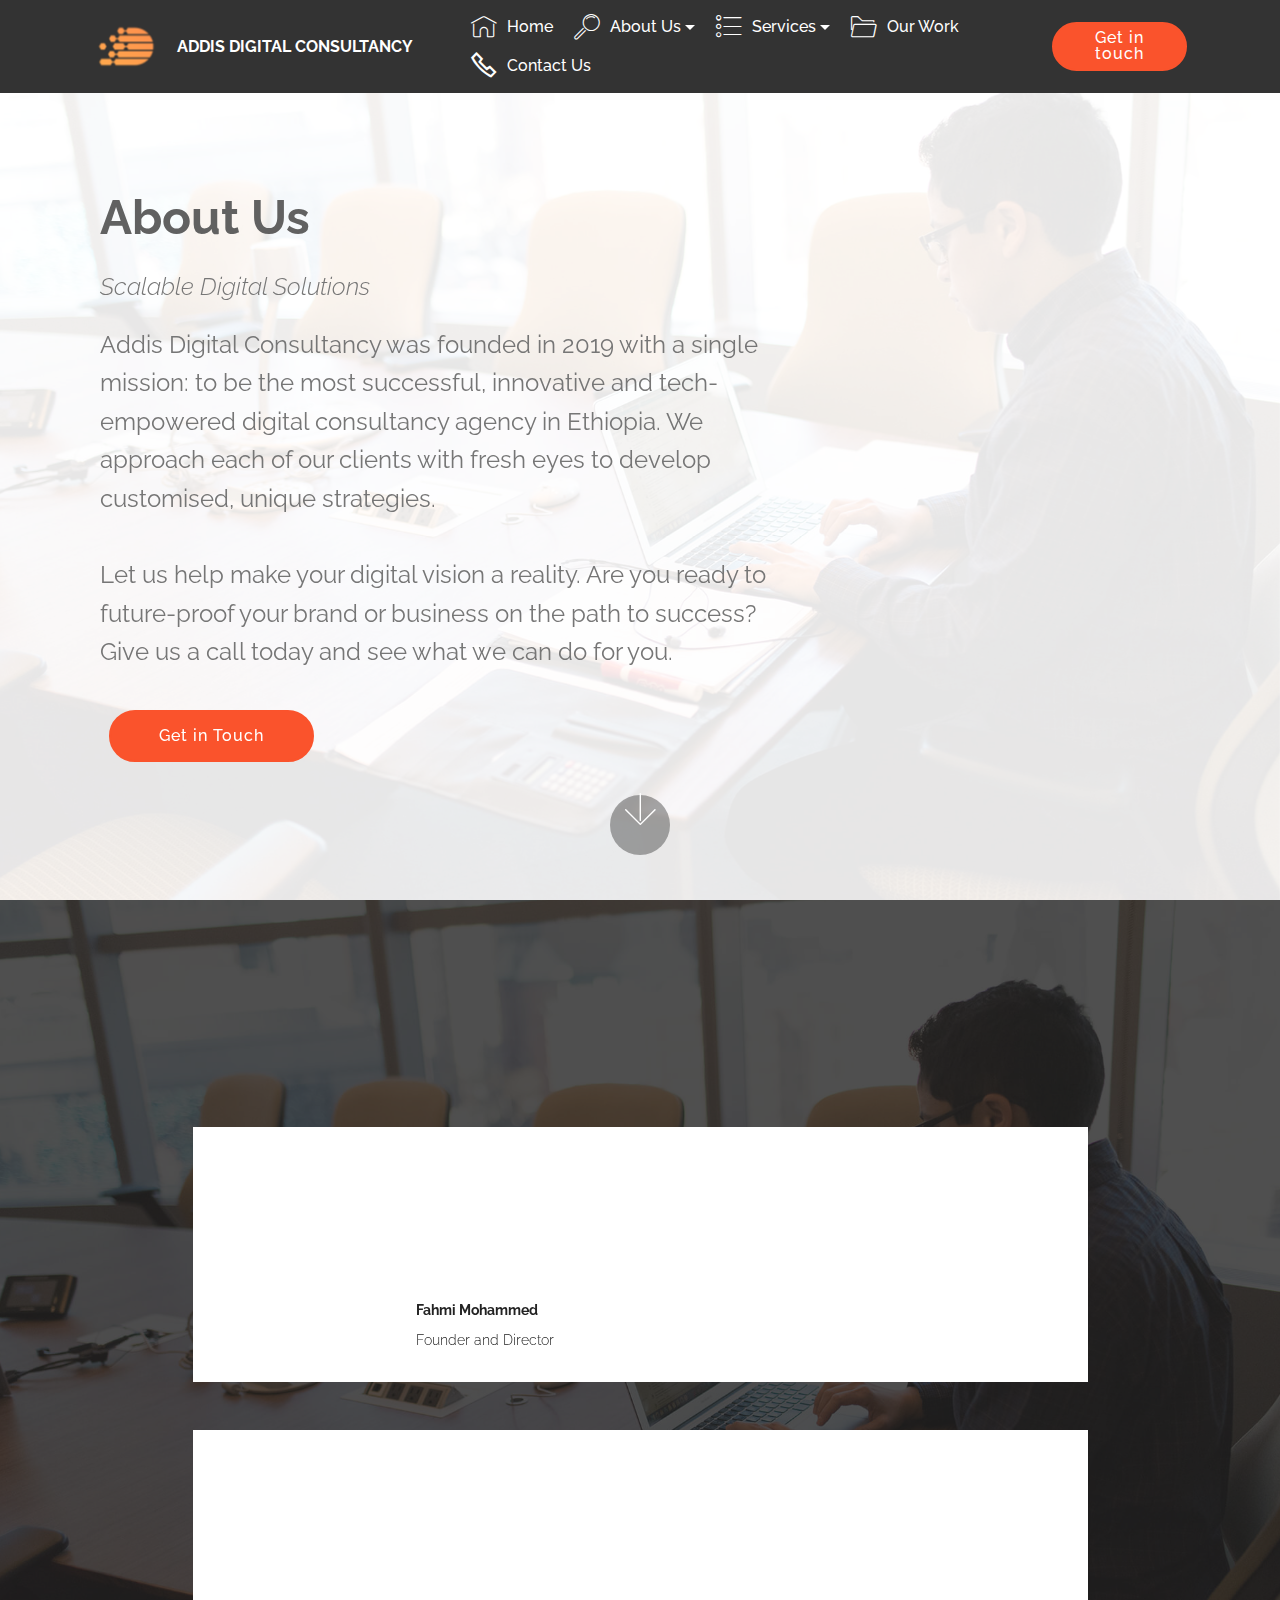
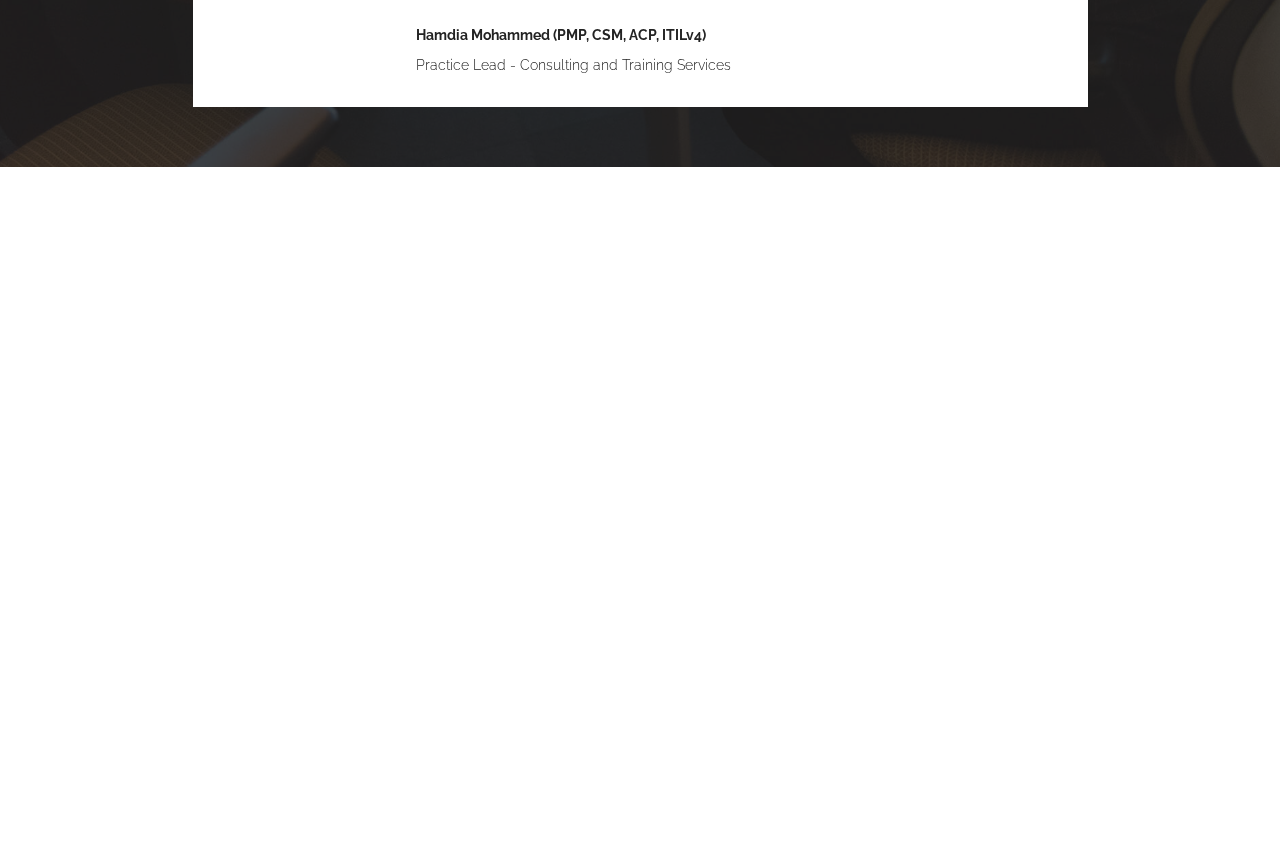
==== about-us.html @ 69ba5363 "create github pages" ====
<!DOCTYPE html>
<html  >
<head>
  
  <meta charset="UTF-8">
  <meta http-equiv="X-UA-Compatible" content="IE=edge">
  
  <meta name="viewport" content="width=device-width, initial-scale=1, minimum-scale=1">
  <link rel="shortcut icon" href="assets/images/addis-digital-consultancy-sample-2-6-195x195.png" type="image/x-icon">
  <meta name="description" content="About Us | Addis Digital Consultancy | Digital Agency in Ethiopia">
  
  
  <title>About Us | Addis Digital Consultancy | Digital Agency in Ethiopia</title>
  <link rel="stylesheet" href="assets/web/assets/mobirise-icons2/mobirise2.css">
  <link rel="stylesheet" href="assets/web/assets/mobirise-icons/mobirise-icons.css">
  <link rel="stylesheet" href="assets/bootstrap/css/bootstrap.min.css">
  <link rel="stylesheet" href="assets/bootstrap/css/bootstrap-grid.min.css">
  <link rel="stylesheet" href="assets/bootstrap/css/bootstrap-reboot.min.css">
  <link rel="stylesheet" href="assets/tether/tether.min.css">
  <link rel="stylesheet" href="assets/animatecss/animate.min.css">
  <link rel="stylesheet" href="assets/dropdown/css/style.css">
  <link rel="stylesheet" href="assets/theme/css/style.css">
  <link rel="stylesheet" href="assets/recaptcha.css">
  <link rel="preload" href="https://fonts.googleapis.com/css?family=Raleway:100,200,300,400,500,600,700,800,900,100i,200i,300i,400i,500i,600i,700i,800i,900i&display=swap" as="style" onload="this.onload=null;this.rel='stylesheet'">
  <noscript><link rel="stylesheet" href="https://fonts.googleapis.com/css?family=Raleway:100,200,300,400,500,600,700,800,900,100i,200i,300i,400i,500i,600i,700i,800i,900i&display=swap"></noscript>
  <link rel="preload" as="style" href="assets/mobirise/css/mbr-additional.css"><link rel="stylesheet" href="assets/mobirise/css/mbr-additional.css" type="text/css">
  
  
  
  
</head>
<body>

<!-- Analytics -->
<script async src="https://www.googletagmanager.com/gtag/js?id=G-35FD0FZWVR"></script>
<script>
  window.dataLayer = window.dataLayer || [];
  function gtag(){dataLayer.push(arguments);}
  gtag('js', new Date());

  gtag('config', 'G-35FD0FZWVR');
</script>
<!-- /Analytics -->


  
  <section class="menu cid-qTkzRZLJNu" once="menu" id="menu1-a">

    

    <nav class="navbar navbar-expand beta-menu navbar-dropdown align-items-center navbar-fixed-top navbar-toggleable-sm">
        <button class="navbar-toggler navbar-toggler-right" type="button" data-toggle="collapse" data-target="#navbarSupportedContent" aria-controls="navbarSupportedContent" aria-expanded="false" aria-label="Toggle navigation">
            <div class="hamburger">
                <span></span>
                <span></span>
                <span></span>
                <span></span>
            </div>
        </button>
        <div class="menu-logo">
            <div class="navbar-brand">
                <span class="navbar-logo">
                    <a href="index.html#top">
                         <img src="assets/images/addis-digital-consultancy-sample-2-6-195x195.png" alt="" title="" style="height: 3.8rem;">
                    </a>
                </span>
                <span class="navbar-caption-wrap"><a class="navbar-caption text-white display-4" href="index.html#top">
                        ADDIS DIGITAL CONSULTANCY</a></span>
            </div>
        </div>
        <div class="collapse navbar-collapse" id="navbarSupportedContent">
            <ul class="navbar-nav nav-dropdown" data-app-modern-menu="true"><li class="nav-item">
                    <a class="nav-link link text-white display-4" href="index.html#top"><span class="mbri-home mbr-iconfont mbr-iconfont-btn"></span>
                        
                        Home</a>
                </li><li class="nav-item dropdown">
                    <a class="nav-link link dropdown-toggle text-white display-4" href="about-us.html#top" data-toggle="dropdown-submenu" aria-expanded="false">
                        <span class="mbri-search mbr-iconfont mbr-iconfont-btn"></span>
                        About Us
                    </a><div class="dropdown-menu"><a class="dropdown-item text-white display-4" href="about-us.html#header9-c">About Us</a><a class="dropdown-item text-white display-4" href="about-us.html#testimonials4-f" aria-expanded="false">The Team</a></div>
                </li><li class="nav-item dropdown"><a class="nav-link link dropdown-toggle text-white display-4" href="What-We-Do.html#top" data-toggle="dropdown-submenu" aria-expanded="false"><span class="mbri-bulleted-list mbr-iconfont mbr-iconfont-btn"></span>
                        
                        Services
                    </a><div class="dropdown-menu"><a class="dropdown-item text-white display-4" href="What-We-Do.html#top" aria-expanded="false"><strong>WHAT WE DO</strong></a><a class="dropdown-item text-white display-4" href="Digital-Strategy-Advisory.html">Digital and Data Strategy Advisory</a><a class="dropdown-item text-white text-primary display-4" href="Media-Planning-Advisory.html" aria-expanded="false">Media Planning Advisory</a><a class="dropdown-item text-white display-4" href="Adtech-Integration-Service.html" aria-expanded="false">AdTech Integration Service</a><a class="dropdown-item text-white display-4" href="project-management-consulting.html" aria-expanded="false">Project Management Consulting</a><a class="dropdown-item text-white display-4" href="Professional-training-support-services.html" aria-expanded="false">Professional Training and Support Services</a></div></li><li class="nav-item"><a class="nav-link link text-white display-4" href="index.html#clients-8"><span class="mbri-opened-folder mbr-iconfont mbr-iconfont-btn"></span>
                        
                        Our Work</a></li><li class="nav-item"><a class="nav-link link text-white display-4" href="contact-us.html#form1-1d"><span class="mobi-mbri mobi-mbri-phone mbr-iconfont mbr-iconfont-btn"></span>Contact Us</a></li></ul>
            <div class="navbar-buttons mbr-section-btn"><a class="btn btn-sm btn-secondary display-4" href="mailto:hello@addisdigitalconsultancy.com">
                    Get in touch</a></div>
        </div>
    </nav>
</section>

<section class="header9 cid-s2rvsVgXbO mbr-fullscreen mbr-parallax-background" id="header9-c">

    

    <div class="mbr-overlay" style="opacity: 0.9; background-color: rgb(255, 255, 255);">
    </div>

    <div class="container">
        <div class="media-container-column mbr-white col-lg-8 col-md-10">
            <h1 class="mbr-section-title align-left mbr-bold pb-3 mbr-fonts-style display-2">
                <br>About Us</h1>
            <h3 class="mbr-section-subtitle align-left mbr-light pb-3 mbr-fonts-style display-5">
                Scalable Digital Solutions</h3>
            <p class="mbr-text align-left pb-3 mbr-fonts-style display-5">Addis Digital Consultancy was founded in 2019 with a single mission: to be the most successful, innovative and tech-empowered digital consultancy agency in Ethiopia. We approach each of our clients with fresh eyes to develop customised, unique strategies.
<br>
<br>Let us help make your digital vision a reality. Are you ready to future-proof your brand or business on the path to success? Give us a call today and see what we can do for you.</p>
            <div class="mbr-section-btn align-left"><a class="btn btn-md btn-secondary display-4" href="mailto:hello@addisdigitalconsultancy.com">Get in Touch</a></div>
        </div>
    </div>

    <div class="mbr-arrow hidden-sm-down" aria-hidden="true">
        <a href="#next">
            <i class="mbri-down mbr-iconfont"></i>
        </a>
    </div>
</section>

<section class="testimonials4 cid-s2rw23NRbc" id="testimonials4-f">

  

  <div class="mbr-overlay" style="opacity: 0.8; background-color: rgb(35, 35, 35);">
  </div>
  <div class="container">
    <h2 class="pb-3 mbr-fonts-style mbr-white align-center display-2">
        The Team</h2>
    <h3 class="mbr-section-subtitle mbr-light pb-3 mbr-fonts-style mbr-white align-center display-5">
        Behind the Scenes</h3>
    <div class="col-md-10 testimonials-container"> 
      

      
    <div class="testimonials-item">
        <div class="user row">
          <div class="col-lg-3 col-md-4">
            <div class="user_image">
              <img src="assets/images/fahmiheadshot-300x300.png" alt="">
            </div>
          </div>
          <div class="testimonials-caption col-lg-9 col-md-8">
            <div class="user_text ">
              <p class="mbr-fonts-style display-7">After a thriving career in digital media in London - UK across several award winning digital agencies, Fahmi decided to impart his vast knowledge and expertise back to what he calls Home 1.0 aka Ethiopia and founded Addis Digital Consultancy. With more than a decade experience in the digital space, Fahmi has worked with several Fortune 500 companies on delivering global digital strategies. He is result-oriented, methodical with serious love for Coffee.</p>
            </div>
            <div class="user_name mbr-bold mbr-fonts-style align-left pt-3 display-7">
                 Fahmi Mohammed</div>
            <div class="user_desk mbr-light mbr-fonts-style align-left pt-2 display-7">
                 Founder and Director</div>
          </div>
        </div>
      </div><div class="testimonials-item">
        <div class="user row">
          <div class="col-lg-3 col-md-4">
            <div class="user_image">
              <img src="assets/images/face1.jpg">
            </div>
          </div>
          <div class="testimonials-caption col-lg-9 col-md-8">
            <div class="user_text">
              <p class="mbr-fonts-style display-7">After living close to a decade in the US where she worked on large US Government Projects as an IT Project Manager, Hamdia joined Addis Digital Consultancy as a Practice Lead to oversee the professional consulting and training services. Being an analytical leader adept at coordinating cross-functional teams through each phase of a project life cycle, along with her exceptional attention-to-detail, calm and level-headed attitude makes her a valuable member of our consultancy.</p>
            </div>
            <div class="user_name mbr-bold mbr-fonts-style align-left pt-3 display-7">
                 Hamdia Mohammed (PMP, CSM, ACP, ITILv4)</div>
            <div class="user_desk mbr-light mbr-fonts-style align-left pt-2 display-7">
                 Practice Lead - Consulting and Training Services</div>
          </div>
        </div>
      </div></div>
  </div>
</section>

<section class="mbr-section form1 cid-s2rvzBPsAl" id="form1-e">

    

    
    <div class="container">
        <div class="row justify-content-center">
            <div class="title col-12 col-lg-8">
                <h2 class="mbr-section-title align-center pb-3 mbr-fonts-style display-2">
                    Get in Touch</h2>
                
            </div>
        </div>
    </div>
    <div class="container">
        <div class="row justify-content-center">
            <div class="media-container-column col-lg-8" data-form-type="formoid">
                <!---Formbuilder Form--->
                <form action="https://mobirise.eu/" method="POST" class="mbr-form form-with-styler" data-form-title="Mobirise Form"><input type="hidden" name="email" data-form-email="true" value="FNf6ZiQ2jFHo1DfqJCEcAQURR7zEzT4+0elDSA1GBxKpu95xwk3rNQXRuP87+Y1+1uS3MDtpwlyT9STegp/lOZJR0S0GGCgL0iHtsh/JiivHmiL6jff3OmdJWNG7L8mi.BKzx8U0PXlr++G6ZQOS3GANR664qNldQWxYjz5u8wDYp//NWa/UZM/kSbhLrHv1yBkWZ1Pb8QXytUiMyDHaNTfbRJHq4kfB2h7Frc7pm1OzmOFCyWPwhX8ZRnRNeGQTB">
                    <div class="row">
                        <div hidden="hidden" data-form-alert="" class="alert alert-success col-12">Thanks for filling out the form!</div>
                        <div hidden="hidden" data-form-alert-danger="" class="alert alert-danger col-12">
                        </div>
                    </div>
                    <div class="dragArea row">
                        <div class="col-md-4  form-group" data-for="name">
                            <label for="name-form1-e" class="form-control-label mbr-fonts-style display-7">Name</label>
                            <input type="text" name="name" data-form-field="Name" required="required" class="form-control display-7" id="name-form1-e">
                        </div>
                        <div class="col-md-4  form-group" data-for="email">
                            <label for="email-form1-e" class="form-control-label mbr-fonts-style display-7">Email</label>
                            <input type="email" name="email" data-form-field="Email" required="required" class="form-control display-7" id="email-form1-e">
                        </div>
                        <div data-for="phone" class="col-md-4  form-group">
                            <label for="phone-form1-e" class="form-control-label mbr-fonts-style display-7">Phone</label>
                            <input type="tel" name="phone" data-form-field="Phone" class="form-control display-7" id="phone-form1-e">
                        </div>
                        <div data-for="message" class="col-md-12 form-group">
                            <label for="message-form1-e" class="form-control-label mbr-fonts-style display-7">Message</label>
                            <textarea name="message" data-form-field="Message" class="form-control display-7" id="message-form1-e"></textarea>
                        </div>
                        <div class="col-md-12 input-group-btn align-center"><button type="submit" class="btn btn-form btn-secondary display-4">SUBMIT</button></div>
                    </div>
                </form><!---Formbuilder Form--->
            </div>
        </div>
    </div>
</section>


<script src="assets/web/assets/jquery/jquery.min.js"></script>
  <script src="assets/popper/popper.min.js"></script>
  <script src="assets/bootstrap/js/bootstrap.min.js"></script>
  <script src="assets/tether/tether.min.js"></script>
  <script src="assets/smoothscroll/smooth-scroll.js"></script>
  <script src="assets/viewportchecker/jquery.viewportchecker.js"></script>
  <script src="assets/dropdown/js/nav-dropdown.js"></script>
  <script src="assets/dropdown/js/navbar-dropdown.js"></script>
  <script src="assets/touchswipe/jquery.touch-swipe.min.js"></script>
  <script src="assets/parallax/jarallax.min.js"></script>
  <script src="assets/theme/js/script.js"></script>
  <script src="assets/formoid.min.js"></script>
  
  
  
 <div id="scrollToTop" class="scrollToTop mbr-arrow-up"><a style="text-align: center;"><i class="mbr-arrow-up-icon mbr-arrow-up-icon-cm cm-icon cm-icon-smallarrow-up"></i></a></div>
    <input name="animation" type="hidden">
  </body>
</html>
---- assets/web/assets/mobirise-icons2/mobirise2.css ----
@font-face {
  font-family: 'Moririse2';
  font-display: swap;
  src:  url('mobirise2.eot?f2bix4');
  src:  url('mobirise2.eot?f2bix4#iefix') format('embedded-opentype'),
    url('mobirise2.ttf?f2bix4') format('truetype'),
    url('mobirise2.woff?f2bix4') format('woff'),
    url('mobirise2.svg?f2bix4#mobirise2') format('svg');
  font-weight: normal;
  font-style: normal;
}

[class^="mobi-"], [class*=" mobi-"] {
  /* use !important to prevent issues with browser extensions that change fonts */
  font-family: 'Moririse2' !important;
  speak: none;
  font-style: normal;
  font-weight: normal;
  font-variant: normal;
  text-transform: none;
  line-height: 1;

  /* Better Font Rendering =========== */
  -webkit-font-smoothing: antialiased;
  -moz-osx-font-smoothing: grayscale;
}

.mobi-mbri-add-submenu:before {
  content: "\e900";
}
.mobi-mbri-alert:before {
  content: "\e901";
}
.mobi-mbri-align-center:before {
  content: "\e902";
}
.mobi-mbri-align-justify:before {
  content: "\e903";
}
.mobi-mbri-align-left:before {
  content: "\e904";
}
.mobi-mbri-align-right:before {
  content: "\e905";
}
.mobi-mbri-android:before {
  content: "\e906";
}
.mobi-mbri-apple:before {
  content: "\e907";
}
.mobi-mbri-arrow-down:before {
  content: "\e908";
}
.mobi-mbri-arrow-next:before {
  content: "\e909";
}
.mobi-mbri-arrow-prev:before {
  content: "\e90a";
}
.mobi-mbri-arrow-up:before {
  content: "\e90b";
}
.mobi-mbri-bold:before {
  content: "\e90c";
}
.mobi-mbri-bookmark:before {
  content: "\e90d";
}
.mobi-mbri-bootstrap:before {
  content: "\e90e";
}
.mobi-mbri-briefcase:before {
  content: "\e90f";
}
.mobi-mbri-browse:before {
  content: "\e910";
}
.mobi-mbri-bulleted-list:before {
  content: "\e911";
}
.mobi-mbri-calendar:before {
  content: "\e912";
}
.mobi-mbri-camera:before {
  content: "\e913";
}
.mobi-mbri-cart-add:before {
  content: "\e914";
}
.mobi-mbri-cart-full:before {
  content: "\e915";
}
.mobi-mbri-cash:before {
  content: "\e916";
}
.mobi-mbri-change-style:before {
  content: "\e917";
}
.mobi-mbri-chat:before {
  content: "\e918";
}
.mobi-mbri-clock:before {
  content: "\e919";
}
.mobi-mbri-close:before {
  content: "\e91a";
}
.mobi-mbri-cloud:before {
  content: "\e91b";
}
.mobi-mbri-code:before {
  content: "\e91c";
}
.mobi-mbri-contact-form:before {
  content: "\e91d";
}
.mobi-mbri-credit-card:before {
  content: "\e91e";
}
.mobi-mbri-cursor-click:before {
  content: "\e91f";
}
.mobi-mbri-cust-feedback:before {
  content: "\e920";
}
.mobi-mbri-database:before {
  content: "\e921";
}
.mobi-mbri-delivery:before {
  content: "\e922";
}
.mobi-mbri-desktop:before {
  content: "\e923";
}
.mobi-mbri-devices:before {
  content: "\e924";
}
.mobi-mbri-down:before {
  content: "\e925";
}
.mobi-mbri-download-2:before {
  content: "\e926";
}
.mobi-mbri-download:before {
  content: "\e927";
}
.mobi-mbri-drag-n-drop-2:before {
  content: "\e928";
}
.mobi-mbri-drag-n-drop:before {
  content: "\e929";
}
.mobi-mbri-edit-2:before {
  content: "\e92a";
}
.mobi-mbri-edit:before {
  content: "\e92b";
}
.mobi-mbri-error:before {
  content: "\e92c";
}
.mobi-mbri-extension:before {
  content: "\e92d";
}
.mobi-mbri-features:before {
  content: "\e92e";
}
.mobi-mbri-file:before {
  content: "\e92f";
}
.mobi-mbri-flag:before {
  content: "\e930";
}
.mobi-mbri-folder:before {
  content: "\e931";
}
.mobi-mbri-gift:before {
  content: "\e932";
}
.mobi-mbri-github:before {
  content: "\e933";
}
.mobi-mbri-globe-2:before {
  content: "\e934";
}
.mobi-mbri-globe:before {
  content: "\e935";
}
.mobi-mbri-growing-chart:before {
  content: "\e936";
}
.mobi-mbri-hearth:before {
  content: "\e937";
}
.mobi-mbri-help:before {
  content: "\e938";
}
.mobi-mbri-home:before {
  content: "\e939";
}
.mobi-mbri-hot-cup:before {
  content: "\e93a";
}
.mobi-mbri-idea:before {
  content: "\e93b";
}
.mobi-mbri-image-gallery:before {
  content: "\e93c";
}
.mobi-mbri-image-slider:before {
  content: "\e93d";
}
.mobi-mbri-info:before {
  content: "\e93e";
}
.mobi-mbri-italic:before {
  content: "\e93f";
}
.mobi-mbri-key:before {
  content: "\e940";
}
.mobi-mbri-laptop:before {
  content: "\e941";
}
.mobi-mbri-layers:before {
  content: "\e942";
}
.mobi-mbri-left-right:before {
  content: "\e943";
}
.mobi-mbri-left:before {
  content: "\e944";
}
.mobi-mbri-letter:before {
  content: "\e945";
}
.mobi-mbri-like:before {
  content: "\e946";
}
.mobi-mbri-link:before {
  content: "\e947";
}
.mobi-mbri-lock:before {
  content: "\e948";
}
.mobi-mbri-login:before {
  content: "\e949";
}
.mobi-mbri-logout:before {
  content: "\e94a";
}
.mobi-mbri-magic-stick:before {
  content: "\e94b";
}
.mobi-mbri-map-pin:before {
  content: "\e94c";
}
.mobi-mbri-menu:before {
  content: "\e94d";
}
.mobi-mbri-mobile-2:before {
  content: "\e94e";
}
.mobi-mbri-mobile-horizontal:before {
  content: "\e94f";
}
.mobi-mbri-mobile:before {
  content: "\e950";
}
.mobi-mbri-mobirise:before {
  content: "\e951";
}
.mobi-mbri-more-horizontal:before {
  content: "\e952";
}
.mobi-mbri-more-vertical:before {
  content: "\e953";
}
.mobi-mbri-music:before {
  content: "\e954";
}
.mobi-mbri-new-file:before {
  content: "\e955";
}
.mobi-mbri-numbered-list:before {
  content: "\e956";
}
.mobi-mbri-opened-folder:before {
  content: "\e957";
}
.mobi-mbri-pages:before {
  content: "\e958";
}
.mobi-mbri-paper-plane:before {
  content: "\e959";
}
.mobi-mbri-paperclip:before {
  content: "\e95a";
}
.mobi-mbri-phone:before {
  content: "\e95b";
}
.mobi-mbri-photo:before {
  content: "\e95c";
}
.mobi-mbri-photos:before {
  content: "\e95d";
}
.mobi-mbri-pin:before {
  content: "\e95e";
}
.mobi-mbri-play:before {
  content: "\e95f";
}
.mobi-mbri-plus:before {
  content: "\e960";
}
.mobi-mbri-preview:before {
  content: "\e961";
}
.mobi-mbri-print:before {
  content: "\e962";
}
.mobi-mbri-protect:before {
  content: "\e963";
}
.mobi-mbri-question:before {
  content: "\e964";
}
.mobi-mbri-quote-left:before {
  content: "\e965";
}
.mobi-mbri-quote-right:before {
  content: "\e966";
}
.mobi-mbri-redo:before {
  content: "\e967";
}
.mobi-mbri-refresh:before {
  content: "\e968";
}
.mobi-mbri-responsive-2:before {
  content: "\e969";
}
.mobi-mbri-responsive:before {
  content: "\e96a";
}
.mobi-mbri-right:before {
  content: "\e96b";
}
.mobi-mbri-rocket:before {
  content: "\e96c";
}
.mobi-mbri-sad-face:before {
  content: "\e96d";
}
.mobi-mbri-sale:before {
  content: "\e96e";
}
.mobi-mbri-save:before {
  content: "\e96f";
}
.mobi-mbri-search:before {
  content: "\e970";
}
.mobi-mbri-setting-2:before {
  content: "\e971";
}
.mobi-mbri-setting-3:before {
  content: "\e972";
}
.mobi-mbri-setting:before {
  content: "\e973";
}
.mobi-mbri-share:before {
  content: "\e974";
}
.mobi-mbri-shopping-bag:before {
  content: "\e975";
}
.mobi-mbri-shopping-basket:before {
  content: "\e976";
}
.mobi-mbri-shopping-cart:before {
  content: "\e977";
}
.mobi-mbri-sites:before {
  content: "\e978";
}
.mobi-mbri-smile-face:before {
  content: "\e979";
}
.mobi-mbri-speed:before {
  content: "\e97a";
}
.mobi-mbri-star:before {
  content: "\e97b";
}
.mobi-mbri-success:before {
  content: "\e97c";
}
.mobi-mbri-sun:before {
  content: "\e97d";
}
.mobi-mbri-sun2:before {
  content: "\e97e";
}
.mobi-mbri-tablet-vertical:before {
  content: "\e97f";
}
.mobi-mbri-tablet:before {
  content: "\e980";
}
.mobi-mbri-target:before {
  content: "\e981";
}
.mobi-mbri-timer:before {
  content: "\e982";
}
.mobi-mbri-to-ftp:before {
  content: "\e983";
}
.mobi-mbri-to-local-drive:before {
  content: "\e984";
}
.mobi-mbri-touch-swipe:before {
  content: "\e985";
}
.mobi-mbri-touch:before {
  content: "\e986";
}
.mobi-mbri-trash:before {
  content: "\e987";
}
.mobi-mbri-underline:before {
  content: "\e988";
}
.mobi-mbri-undo:before {
  content: "\e989";
}
.mobi-mbri-unlink:before {
  content: "\e98a";
}
.mobi-mbri-unlock:before {
  content: "\e98b";
}
.mobi-mbri-up-down:before {
  content: "\e98c";
}
.mobi-mbri-up:before {
  content: "\e98d";
}
.mobi-mbri-update:before {
  content: "\e98e";
}
.mobi-mbri-upload-2:before {
  content: "\e98f";
}
.mobi-mbri-upload:before {
  content: "\e990";
}
.mobi-mbri-user-2:before {
  content: "\e991";
}
.mobi-mbri-user:before {
  content: "\e992";
}
.mobi-mbri-users:before {
  content: "\e993";
}
.mobi-mbri-video-play:before {
  content: "\e994";
}
.mobi-mbri-video:before {
  content: "\e995";
}
.mobi-mbri-watch:before {
  content: "\e996";
}
.mobi-mbri-website-theme-2:before {
  content: "\e997";
}
.mobi-mbri-website-theme:before {
  content: "\e998";
}
.mobi-mbri-wifi:before {
  content: "\e999";
}
.mobi-mbri-windows:before {
  content: "\e99a";
}
.mobi-mbri-zoom-in:before {
  content: "\e99b";
}
.mobi-mbri-zoom-out:before {
  content: "\e99c";
}
---- assets/web/assets/mobirise-icons/mobirise-icons.css ----
@font-face {
  font-family: 'MobiriseIcons';
  src:  url('mobirise-icons.eot?spat4u');
  src:  url('mobirise-icons.eot?spat4u#iefix') format('embedded-opentype'),
    url('mobirise-icons.ttf?spat4u') format('truetype'),
    url('mobirise-icons.woff?spat4u') format('woff'),
    url('mobirise-icons.svg?spat4u#MobiriseIcons') format('svg');
  font-weight: normal;
  font-style: normal;
  font-display: swap;
}

[class^="mbri-"], [class*=" mbri-"] {
  /* use !important to prevent issues with browser extensions that change fonts */
  font-family: MobiriseIcons !important;
  speak: none;
  font-style: normal;
  font-weight: normal;
  font-variant: normal;
  text-transform: none;
  line-height: 1;

  /* Better Font Rendering =========== */
  -webkit-font-smoothing: antialiased;
  -moz-osx-font-smoothing: grayscale;
}

.mbri-add-submenu:before {
  content: "\e900";
}
.mbri-alert:before {
  content: "\e901";
}
.mbri-align-center:before {
  content: "\e902";
}
.mbri-align-justify:before {
  content: "\e903";
}
.mbri-align-left:before {
  content: "\e904";
}
.mbri-align-right:before {
  content: "\e905";
}
.mbri-android:before {
  content: "\e906";
}
.mbri-apple:before {
  content: "\e907";
}
.mbri-arrow-down:before {
  content: "\e908";
}
.mbri-arrow-next:before {
  content: "\e909";
}
.mbri-arrow-prev:before {
  content: "\e90a";
}
.mbri-arrow-up:before {
  content: "\e90b";
}
.mbri-bold:before {
  content: "\e90c";
}
.mbri-bookmark:before {
  content: "\e90d";
}
.mbri-bootstrap:before {
  content: "\e90e";
}
.mbri-briefcase:before {
  content: "\e90f";
}
.mbri-browse:before {
  content: "\e910";
}
.mbri-bulleted-list:before {
  content: "\e911";
}
.mbri-calendar:before {
  content: "\e912";
}
.mbri-camera:before {
  content: "\e913";
}
.mbri-cart-add:before {
  content: "\e914";
}
.mbri-cart-full:before {
  content: "\e915";
}
.mbri-cash:before {
  content: "\e916";
}
.mbri-change-style:before {
  content: "\e917";
}
.mbri-chat:before {
  content: "\e918";
}
.mbri-clock:before {
  content: "\e919";
}
.mbri-close:before {
  content: "\e91a";
}
.mbri-cloud:before {
  content: "\e91b";
}
.mbri-code:before {
  content: "\e91c";
}
.mbri-contact-form:before {
  content: "\e91d";
}
.mbri-credit-card:before {
  content: "\e91e";
}
.mbri-cursor-click:before {
  content: "\e91f";
}
.mbri-cust-feedback:before {
  content: "\e920";
}
.mbri-database:before {
  content: "\e921";
}
.mbri-delivery:before {
  content: "\e922";
}
.mbri-desktop:before {
  content: "\e923";
}
.mbri-devices:before {
  content: "\e924";
}
.mbri-down:before {
  content: "\e925";
}
.mbri-download:before {
  content: "\e989";
}
.mbri-drag-n-drop:before {
  content: "\e927";
}
.mbri-drag-n-drop2:before {
  content: "\e928";
}
.mbri-edit:before {
  content: "\e929";
}
.mbri-edit2:before {
  content: "\e92a";
}
.mbri-error:before {
  content: "\e92b";
}
.mbri-extension:before {
  content: "\e92c";
}
.mbri-features:before {
  content: "\e92d";
}
.mbri-file:before {
  content: "\e92e";
}
.mbri-flag:before {
  content: "\e92f";
}
.mbri-folder:before {
  content: "\e930";
}
.mbri-gift:before {
  content: "\e931";
}
.mbri-github:before {
  content: "\e932";
}
.mbri-globe:before {
  content: "\e933";
}
.mbri-globe-2:before {
  content: "\e934";
}
.mbri-growing-chart:before {
  content: "\e935";
}
.mbri-hearth:before {
  content: "\e936";
}
.mbri-help:before {
  content: "\e937";
}
.mbri-home:before {
  content: "\e938";
}
.mbri-hot-cup:before {
  content: "\e939";
}
.mbri-idea:before {
  content: "\e93a";
}
.mbri-image-gallery:before {
  content: "\e93b";
}
.mbri-image-slider:before {
  content: "\e93c";
}
.mbri-info:before {
  content: "\e93d";
}
.mbri-italic:before {
  content: "\e93e";
}
.mbri-key:before {
  content: "\e93f";
}
.mbri-laptop:before {
  content: "\e940";
}
.mbri-layers:before {
  content: "\e941";
}
.mbri-left-right:before {
  content: "\e942";
}
.mbri-left:before {
  content: "\e943";
}
.mbri-letter:before {
  content: "\e944";
}
.mbri-like:before {
  content: "\e945";
}
.mbri-link:before {
  content: "\e946";
}
.mbri-lock:before {
  content: "\e947";
}
.mbri-login:before {
  content: "\e948";
}
.mbri-logout:before {
  content: "\e949";
}
.mbri-magic-stick:before {
  content: "\e94a";
}
.mbri-map-pin:before {
  content: "\e94b";
}
.mbri-menu:before {
  content: "\e94c";
}
.mbri-mobile:before {
  content: "\e94d";
}
.mbri-mobile2:before {
  content: "\e94e";
}
.mbri-mobirise:before {
  content: "\e94f";
}
.mbri-more-horizontal:before {
  content: "\e950";
}
.mbri-more-vertical:before {
  content: "\e951";
}
.mbri-music:before {
  content: "\e952";
}
.mbri-new-file:before {
  content: "\e953";
}
.mbri-numbered-list:before {
  content: "\e954";
}
.mbri-opened-folder:before {
  content: "\e955";
}
.mbri-pages:before {
  content: "\e956";
}
.mbri-paper-plane:before {
  content: "\e957";
}
.mbri-paperclip:before {
  content: "\e958";
}
.mbri-photo:before {
  content: "\e959";
}
.mbri-photos:before {
  content: "\e95a";
}
.mbri-pin:before {
  content: "\e95b";
}
.mbri-play:before {
  content: "\e95c";
}
.mbri-plus:before {
  content: "\e95d";
}
.mbri-preview:before {
  content: "\e95e";
}
.mbri-print:before {
  content: "\e95f";
}
.mbri-protect:before {
  content: "\e960";
}
.mbri-question:before {
  content: "\e961";
}
.mbri-quote-left:before {
  content: "\e962";
}
.mbri-quote-right:before {
  content: "\e963";
}
.mbri-refresh:before {
  content: "\e964";
}
.mbri-responsive:before {
  content: "\e965";
}
.mbri-right:before {
  content: "\e966";
}
.mbri-rocket:before {
  content: "\e967";
}
.mbri-sad-face:before {
  content: "\e968";
}
.mbri-sale:before {
  content: "\e969";
}
.mbri-save:before {
  content: "\e96a";
}
.mbri-search:before {
  content: "\e96b";
}
.mbri-setting:before {
  content: "\e96c";
}
.mbri-setting2:before {
  content: "\e96d";
}
.mbri-setting3:before {
  content: "\e96e";
}
.mbri-share:before {
  content: "\e96f";
}
.mbri-shopping-bag:before {
  content: "\e970";
}
.mbri-shopping-basket:before {
  content: "\e971";
}
.mbri-shopping-cart:before {
  content: "\e972";
}
.mbri-sites:before {
  content: "\e973";
}
.mbri-smile-face:before {
  content: "\e974";
}
.mbri-speed:before {
  content: "\e975";
}
.mbri-star:before {
  content: "\e976";
}
.mbri-success:before {
  content: "\e977";
}
.mbri-sun:before {
  content: "\e978";
}
.mbri-sun2:before {
  content: "\e979";
}
.mbri-tablet:before {
  content: "\e97a";
}
.mbri-tablet-vertical:before {
  content: "\e97b";
}
.mbri-target:before {
  content: "\e97c";
}
.mbri-timer:before {
  content: "\e97d";
}
.mbri-to-ftp:before {
  content: "\e97e";
}
.mbri-to-local-drive:before {
  content: "\e97f";
}
.mbri-touch-swipe:before {
  content: "\e980";
}
.mbri-touch:before {
  content: "\e981";
}
.mbri-trash:before {
  content: "\e982";
}
.mbri-underline:before {
  content: "\e983";
}
.mbri-unlink:before {
  content: "\e984";
}
.mbri-unlock:before {
  content: "\e985";
}
.mbri-up-down:before {
  content: "\e986";
}
.mbri-up:before {
  content: "\e987";
}
.mbri-update:before {
  content: "\e988";
}
.mbri-upload:before {
 content: "\e926"; 
}
.mbri-user:before {
  content: "\e98a";
}
.mbri-user2:before {
  content: "\e98b";
}
.mbri-users:before {
  content: "\e98c";
}
.mbri-video:before {
  content: "\e98d";
}
.mbri-video-play:before {
  content: "\e98e";
}
.mbri-watch:before {
  content: "\e98f";
}
.mbri-website-theme:before {
  content: "\e990";
}
.mbri-wifi:before {
  content: "\e991";
}
.mbri-windows:before {
  content: "\e992";
}
.mbri-zoom-out:before {
  content: "\e993";
}
.mbri-redo:before {
  content: "\e994";
}
.mbri-undo:before {
  content: "\e995";
}
---- assets/dropdown/css/style.css ----
.navbar-dropdown {
  left: 0;
  padding: 0;
  position: absolute;
  right: 0;
  top: 0;
  transition: all 0.45s ease;
  z-index: 1030;
  background: #282828; }
  .navbar-dropdown .navbar-logo {
    margin-right: 0.8rem;
    transition: margin 0.3s ease-in-out;
    vertical-align: middle; }
    .navbar-dropdown .navbar-logo img {
      height: 3.125rem;
      transition: all 0.3s ease-in-out; }
    .navbar-dropdown .navbar-logo.mbr-iconfont {
      font-size: 3.125rem;
      line-height: 3.125rem; }
  .navbar-dropdown .navbar-caption {
    font-weight: 700;
    white-space: normal;
    vertical-align: -4px;
    line-height: 3.125rem !important; }
    .navbar-dropdown .navbar-caption, .navbar-dropdown .navbar-caption:hover {
      color: inherit;
      text-decoration: none; }
  .navbar-dropdown .mbr-iconfont + .navbar-caption {
    vertical-align: -1px; }
  .navbar-dropdown.navbar-fixed-top {
    position: fixed; }
  .navbar-dropdown .navbar-brand span {
    vertical-align: -4px; }
  .navbar-dropdown.bg-color.transparent {
    background: none; }
  .navbar-dropdown.navbar-short .navbar-brand {
    padding: 0.625rem 0; }
    .navbar-dropdown.navbar-short .navbar-brand span {
      vertical-align: -1px; }
  .navbar-dropdown.navbar-short .navbar-caption {
    line-height: 2.375rem !important;
    vertical-align: -2px; }
  .navbar-dropdown.navbar-short .navbar-logo {
    margin-right: 0.5rem; }
    .navbar-dropdown.navbar-short .navbar-logo img {
      height: 2.375rem; }
    .navbar-dropdown.navbar-short .navbar-logo.mbr-iconfont {
      font-size: 2.375rem;
      line-height: 2.375rem; }
  .navbar-dropdown.navbar-short .mbr-table-cell {
    height: 3.625rem; }
  .navbar-dropdown .navbar-close {
    left: 0.6875rem;
    position: fixed;
    top: 0.75rem;
    z-index: 1000; }
  .navbar-dropdown .hamburger-icon {
    content: "";
    display: inline-block;
    vertical-align: middle;
    width: 16px;
    -webkit-box-shadow: 0 -6px 0 1px #282828,0 0 0 1px #282828,0 6px 0 1px #282828;
    -moz-box-shadow: 0 -6px 0 1px #282828,0 0 0 1px #282828,0 6px 0 1px #282828;
    box-shadow: 0 -6px 0 1px #282828,0 0 0 1px #282828,0 6px 0 1px #282828; }

.dropdown-menu .dropdown-toggle[data-toggle="dropdown-submenu"]::after {
  border-bottom: 0.35em solid transparent;
  border-left: 0.35em solid;
  border-right: 0;
  border-top: 0.35em solid transparent;
  margin-left: 0.3rem; }

.dropdown-menu .dropdown-item:focus {
  outline: 0; }

.nav-dropdown {
  font-size: 0.75rem;
  font-weight: 500;
  height: auto !important; }
  .nav-dropdown .nav-btn {
    padding-left: 1rem; }
  .nav-dropdown .link {
    margin: .667em 1.667em;
    font-weight: 500;
    padding: 0;
    transition: color .2s ease-in-out; }
    .nav-dropdown .link.dropdown-toggle {
      margin-right: 2.583em; }
      .nav-dropdown .link.dropdown-toggle::after {
        margin-left: .25rem;
        border-top: 0.35em solid;
        border-right: 0.35em solid transparent;
        border-left: 0.35em solid transparent;
        border-bottom: 0; }
      .nav-dropdown .link.dropdown-toggle[aria-expanded="true"] {
        margin: 0;
        padding: 0.667em 3.263em  0.667em 1.667em; }
  .nav-dropdown .link::after,
  .nav-dropdown .dropdown-item::after {
    color: inherit; }
  .nav-dropdown .btn {
    font-size: 0.75rem;
    font-weight: 700;
    letter-spacing: 0;
    margin-bottom: 0;
    padding-left: 1.25rem;
    padding-right: 1.25rem; }
  .nav-dropdown .dropdown-menu {
    border-radius: 0;
    border: 0;
    left: 0;
    margin: 0;
    padding-bottom: 1.25rem;
    padding-top: 1.25rem;
    position: relative; }
  .nav-dropdown .dropdown-submenu {
    margin-left: 0.125rem;
    top: 0; }
  .nav-dropdown .dropdown-item {
    font-weight: 500;
    line-height: 2;
    padding: 0.3846em 4.615em 0.3846em 1.5385em;
    position: relative;
    transition: color .2s ease-in-out, background-color .2s ease-in-out; }
    .nav-dropdown .dropdown-item::after {
      margin-top: -0.3077em;
      position: absolute;
      right: 1.1538em;
      top: 50%; }
    .nav-dropdown .dropdown-item:focus, .nav-dropdown .dropdown-item:hover {
      background: none; }

@media (max-width: 767px) {
  .nav-dropdown.navbar-toggleable-sm {
    bottom: 0;
    display: none;
    left: 0;
    overflow-x: hidden;
    position: fixed;
    top: 0;
    transform: translateX(-100%);
    -ms-transform: translateX(-100%);
    -webkit-transform: translateX(-100%);
    width: 18.75rem;
    z-index: 999; } }
.nav-dropdown.navbar-toggleable-xl {
  bottom: 0;
  display: none;
  left: 0;
  overflow-x: hidden;
  position: fixed;
  top: 0;
  transform: translateX(-100%);
  -ms-transform: translateX(-100%);
  -webkit-transform: translateX(-100%);
  width: 18.75rem;
  z-index: 999; }

.nav-dropdown-sm {
  display: block !important;
  overflow-x: hidden;
  overflow: auto;
  padding-top: 3.875rem; }
  .nav-dropdown-sm::after {
    content: "";
    display: block;
    height: 3rem;
    width: 100%; }
  .nav-dropdown-sm.collapse.in ~ .navbar-close {
    display: block !important; }
  .nav-dropdown-sm.collapsing, .nav-dropdown-sm.collapse.in {
    transform: translateX(0);
    -ms-transform: translateX(0);
    -webkit-transform: translateX(0);
    transition: all 0.25s ease-out;
    -webkit-transition: all 0.25s ease-out;
    background: #282828; }
  .nav-dropdown-sm.collapsing[aria-expanded="false"] {
    transform: translateX(-100%);
    -ms-transform: translateX(-100%);
    -webkit-transform: translateX(-100%); }
  .nav-dropdown-sm .nav-item {
    display: block;
    margin-left: 0 !important;
    padding-left: 0; }
  .nav-dropdown-sm .link,
  .nav-dropdown-sm .dropdown-item {
    border-top: 1px dotted rgba(255, 255, 255, 0.1);
    font-size: 0.8125rem;
    line-height: 1.6;
    margin: 0 !important;
    padding: 0.875rem 2.4rem 0.875rem 1.5625rem !important;
    position: relative;
    white-space: normal; }
    .nav-dropdown-sm .link:focus, .nav-dropdown-sm .link:hover,
    .nav-dropdown-sm .dropdown-item:focus,
    .nav-dropdown-sm .dropdown-item:hover {
      background: rgba(0, 0, 0, 0.2) !important;
      color: #c0a375; }
  .nav-dropdown-sm .nav-btn {
    position: relative;
    padding: 1.5625rem 1.5625rem 0 1.5625rem; }
    .nav-dropdown-sm .nav-btn::before {
      border-top: 1px dotted rgba(255, 255, 255, 0.1);
      content: "";
      left: 0;
      position: absolute;
      top: 0;
      width: 100%; }
    .nav-dropdown-sm .nav-btn + .nav-btn {
      padding-top: 0.625rem; }
      .nav-dropdown-sm .nav-btn + .nav-btn::before {
        display: none; }
  .nav-dropdown-sm .btn {
    padding: 0.625rem 0; }
  .nav-dropdown-sm .dropdown-toggle[data-toggle="dropdown-submenu"]::after {
    margin-left: .25rem;
    border-top: 0.35em solid;
    border-right: 0.35em solid transparent;
    border-left: 0.35em solid transparent;
    border-bottom: 0; }
  .nav-dropdown-sm .dropdown-toggle[data-toggle="dropdown-submenu"][aria-expanded="true"]::after {
    border-top: 0;
    border-right: 0.35em solid transparent;
    border-left: 0.35em solid transparent;
    border-bottom: 0.35em solid; }
  .nav-dropdown-sm .dropdown-menu {
    margin: 0;
    padding: 0;
    position: relative;
    top: 0;
    left: 0;
    width: 100%;
    border: 0;
    float: none;
    border-radius: 0;
    background: none; }
  .nav-dropdown-sm .dropdown-submenu {
    left: 100%;
    margin-left: 0.125rem;
    margin-top: -1.25rem;
    top: 0; }

.navbar-toggleable-sm .nav-dropdown .dropdown-menu {
  position: absolute; }

.navbar-toggleable-sm .nav-dropdown .dropdown-submenu {
  left: 100%;
  margin-left: 0.125rem;
  margin-top: -1.25rem;
  top: 0; }

.navbar-toggleable-sm.opened .nav-dropdown .dropdown-menu {
  position: relative; }

.navbar-toggleable-sm.opened .nav-dropdown .dropdown-submenu {
  left: 0;
  margin-left: 00rem;
  margin-top: 0rem;
  top: 0; }

.is-builder .nav-dropdown.collapsing {
  transition: none !important; }

/*# sourceMappingURL=style.css.map */
---- assets/theme/css/style.css ----
/*!
 * Mobirise v4 theme (https://mobirise.com/)
 * Copyright 2017 Mobirise
 */
section {
  background-color: #eeeeee;
}

.form-control:focus {
  box-shadow: none;
}

:focus {
  outline: none;
}

body {
  font-style: normal;
  line-height: 1.5;
}

section,
.container,
.container-fluid {
  position: relative;
  word-wrap: break-word;
}

a.mbr-iconfont:hover {
  text-decoration: none;
}

.article .lead p,
.article .lead ul,
.article .lead ol,
.article .lead pre,
.article .lead blockquote {
  margin-bottom: 0;
}

ul,
ol,
pre,
blockquote {
  margin-bottom: 2.3125rem;
}

pre {
  background: #f4f4f4;
  padding: 10px 24px;
  white-space: pre-wrap;
}

.inactive {
  -webkit-user-select: none;
  -moz-user-select: none;
  -ms-user-select: none;
  user-select: none;
  pointer-events: none;
  -webkit-user-drag: none;
  user-drag: none;
}

.mbr-section__comments .row {
  justify-content: center;
  -webkit-justify-content: center;
}

a {
  font-style: normal;
  font-weight: 400;
  cursor: pointer;
}

a, a:hover {
  text-decoration: none;
}

figure {
  margin-bottom: 0;
}

body {
  color: #232323;
}

h1,
h2,
h3,
h4,
h5,
h6,
.h1,
.h2,
.h3,
.h4,
.h5,
.h6,
.display-1,
.display-2,
.display-3,
.display-4 {
  line-height: 1;
  word-break: break-word;
  word-wrap: break-word;
}

.mbr-section-title {
  font-style: normal;
  line-height: 1.2;
}

.mbr-section-subtitle {
  line-height: 1.3;
}

.mbr-text {
  font-style: normal;
  line-height: 1.6;
}

b,
strong {
  font-weight: bold;
}

blockquote {
  padding: 10px 0 10px 20px;
  position: relative;
  border-left: 2px solid;
  border-color: #ff3366;
}

input:-webkit-autofill, input:-webkit-autofill:hover, input:-webkit-autofill:focus, input:-webkit-autofill:active {
  transition-delay: 9999s;
  transition-property: background-color, color;
}

textarea[type='hidden'] {
  display: none;
}

body {
  position: relative;
}

section {
  background-position: 50% 50%;
  background-repeat: no-repeat;
  background-size: cover;
}

section .mbr-background-video,
section .mbr-background-video-preview {
  position: absolute;
  bottom: 0;
  left: 0;
  right: 0;
  top: 0;
}

.hidden {
  visibility: hidden;
}

.mbr-z-index20 {
  z-index: 20;
}

/*! Base colors */
.mbr-white {
  color: #ffffff;
}

.mbr-black {
  color: #000000;
}

.mbr-bg-white {
  background-color: #ffffff;
}

.mbr-bg-black {
  background-color: #000000;
}

/*! Text-aligns */
.align-left {
  text-align: left;
}

.align-center {
  text-align: center;
}

.align-right {
  text-align: right;
}

@media (max-width: 767px) {
  .align-left,
  .align-center,
  .align-right,
  .mbr-section-btn,
  .mbr-section-title {
    text-align: center;
  }
}

/*! Font-weight  */
.mbr-light {
  font-weight: 300;
}

.mbr-regular {
  font-weight: 400;
}

.mbr-semibold {
  font-weight: 500;
}

.mbr-bold {
  font-weight: 700;
}

/*! Media  */
.media-size-item {
  -moz-flex: 1 1 auto;
  -o-flex: 1 1 auto;
  flex: 1 1 auto;
}

.media-content {
  flex-basis: 100%;
}

.media-container-row {
  display: flex;
  flex-direction: row;
  flex-wrap: wrap;
  justify-content: center;
  align-content: center;
  align-items: start;
}

.media-container-row .media-size-item {
  width: 400px;
}

.media-container-column {
  display: flex;
  flex-direction: column;
  flex-wrap: wrap;
  justify-content: center;
  align-content: center;
  align-items: stretch;
}

.media-container-column > * {
  width: 100%;
}

@media (min-width: 992px) {
  .media-container-row {
    flex-wrap: nowrap;
  }
}

figure {
  overflow: hidden;
}

figure[mbr-media-size] {
  transition: width 0.1s;
}

.mbr-figure img,
.mbr-figure iframe {
  display: block;
  width: 100%;
}

.card {
  background-color: transparent;
  border: none;
}

.card-box {
  width: 100%;
}

.card-img {
  text-align: center;
  flex-shrink: 0;
  -webkit-flex-shrink: 0;
}

.media {
  max-width: 100%;
  margin: 0 auto;
}

.mbr-figure {
  -ms-grid-row-align: center;
  align-self: center;
}

.media-container > div {
  max-width: 100%;
}

.mbr-figure img,
.card-img img {
  width: 100%;
}

@media (max-width: 991px) {
  .media-size-item {
    width: auto !important;
  }
  .media {
    width: auto;
  }
  .mbr-figure {
    width: 100% !important;
  }
}

/*! Buttons */
.btn {
  font-weight: 500;
  border-width: 2px;
  font-style: normal;
  letter-spacing: 1px;
  margin: .4rem .8rem;
  white-space: normal;
  transition: all .3s ease-in-out;
  display: inline-flex;
  align-items: center;
  justify-content: center;
  word-break: break-word;
  -webkit-align-items: center;
  -webkit-justify-content: center;
  display: -webkit-inline-flex;
}

.btn-sm {
  font-weight: 500;
  letter-spacing: 1px;
  transition: all .3s ease-in-out;
}

.btn-md {
  font-weight: 500;
  letter-spacing: 1px;
  margin: .4rem .8rem !important;
  transition: all .3s ease-in-out;
}

.btn-lg {
  font-weight: 500;
  letter-spacing: 1px;
  margin: .4rem .8rem !important;
  transition: all .3s ease-in-out;
}

.mbr-section-btn {
  margin-left: -0.25rem;
  margin-right: -0.25rem;
  font-size: 0;
}

nav .mbr-section-btn {
  margin-left: 0rem;
  margin-right: 0rem;
}

.btn-form {
  border-radius: 0;
}

.btn-form:hover {
  cursor: pointer;
}

/*! Btn icon margin */
.btn .mbr-iconfont,
.btn.btn-sm .mbr-iconfont {
  cursor: pointer;
  margin-right: 0.5rem;
}

.btn.btn-md .mbr-iconfont,
.btn.btn-md .mbr-iconfont {
  margin-right: 0.8rem;
}

.mbr-regular {
  font-weight: 400;
}

.mbr-semibold {
  font-weight: 500;
}

.mbr-bold {
  font-weight: 700;
}

[type='submit'] {
  -webkit-appearance: none;
}

/*! Full-screen */
.mbr-fullscreen .mbr-overlay {
  min-height: 100vh;
}

.mbr-fullscreen {
  display: flex;
  display: -moz-flex;
  display: -ms-flex;
  display: -o-flex;
  align-items: center;
  -webkit-align-items: center;
  min-height: 100vh;
  padding-top: 3rem;
  padding-bottom: 3rem;
}

/*! Map */
.map {
  height: 25rem;
  position: relative;
}

.map iframe {
  width: 100%;
  height: 100%;
}

.mbr-overlay {
  background-color: #000;
  bottom: 0;
  left: 0;
  opacity: .5;
  position: absolute;
  right: 0;
  top: 0;
  z-index: 0;
  pointer-events: none;
}

/* Form */
blockquote {
  font-style: italic;
  padding: 10px 0 10px 20px;
  font-size: 1.09rem;
  position: relative;
  border-width: 3px;
}

.form-control {
  background-color: #f5f5f5;
  box-shadow: none;
  color: #565656;
  line-height: 1.43;
  min-height: 3.5em;
  padding: 1.07em .5em;
}

.form-control, .form-control:focus {
  border: 1px solid #e8e8e8;
}

.form-active .form-control:invalid {
  border-color: red;
}

.form-control-label {
  position: relative;
  cursor: pointer;
  margin-bottom: .357em;
  padding: 0;
}

.alert {
  color: #ffffff;
  border-radius: 0;
  border: 0;
  font-size: .875rem;
  line-height: 1.5;
  margin-bottom: 1.875rem;
  padding: 1.25rem;
  position: relative;
}

.alert.alert-form::after {
  background-color: inherit;
  bottom: -7px;
  content: "";
  display: block;
  height: 14px;
  left: 50%;
  margin-left: -7px;
  position: absolute;
  transform: rotate(45deg);
  width: 14px;
  -webkit-transform: rotate(45deg);
}

.form-asterisk {
  font-family: initial;
  position: absolute;
  top: -2px;
  font-weight: normal;
}

/*! Scroll to top arrow */
#scrollToTop a i:before {
  content: '';
  position: absolute;
  height: 40%;
  top: 25%;
  background: #fff;
  width: 2px;
  left: calc(50% - 1px);
}

#scrollToTop a i:after {
  content: '';
  position: absolute;
  display: block;
  border-top: 2px solid #fff;
  border-right: 2px solid #fff;
  width: 40%;
  height: 40%;
  left: 30%;
  bottom: 30%;
  transform: rotate(135deg);
  -webkit-transform: rotate(135deg);
}

.mbr-arrow-up {
  bottom: 25px;
  right: 90px;
  position: fixed;
  text-align: right;
  z-index: 5000;
  color: #ffffff;
  font-size: 32px;
  transform: rotate(180deg);
  -webkit-transform: rotate(180deg);
}

.mbr-arrow-up a {
  background: rgba(0, 0, 0, 0.2);
  border-radius: 3px;
  color: #fff;
  display: inline-block;
  height: 60px;
  width: 60px;
  outline-style: none !important;
  position: relative;
  text-decoration: none;
  transition: all 0.3s ease-in-out;
  cursor: pointer;
  text-align: center;
}

.mbr-arrow-up a:hover {
  background-color: rgba(0, 0, 0, 0.4);
}

.mbr-arrow-up a i {
  line-height: 60px;
}

.mbr-arrow-up-icon {
  display: block;
  color: #fff;
}

.mbr-arrow-up-icon::before {
  content: '\203a';
  display: inline-block;
  font-family: serif;
  font-size: 32px;
  line-height: 1;
  font-style: normal;
  position: relative;
  top: 6px;
  left: -4px;
  -webkit-transform: rotate(-90deg);
  transform: rotate(-90deg);
}

/*! Arrow Down */
.mbr-arrow {
  position: absolute;
  bottom: 45px;
  left: 50%;
  width: 60px;
  height: 60px;
  cursor: pointer;
  background-color: rgba(80, 80, 80, 0.5);
  border-radius: 50%;
  -webkit-transform: translateX(-50%);
  transform: translateX(-50%);
}

.mbr-arrow > a {
  display: inline-block;
  text-decoration: none;
  outline-style: none;
  -webkit-animation: arrowdown 1.7s ease-in-out infinite;
  animation: arrowdown 1.7s ease-in-out infinite;
}

.mbr-arrow > a > i {
  position: absolute;
  top: -2px;
  left: 15px;
  font-size: 2rem;
}

@keyframes arrowdown {
  0% {
    transform: translateY(0px);
    -webkit-transform: translateY(0px);
  }
  50% {
    transform: translateY(-5px);
    -webkit-transform: translateY(-5px);
  }
  100% {
    transform: translateY(0px);
    -webkit-transform: translateY(0px);
  }
}

@-webkit-keyframes arrowdown {
  0% {
    transform: translateY(0px);
    -webkit-transform: translateY(0px);
  }
  50% {
    transform: translateY(-5px);
    -webkit-transform: translateY(-5px);
  }
  100% {
    transform: translateY(0px);
    -webkit-transform: translateY(0px);
  }
}

@media (max-width: 500px) {
  .mbr-arrow-up {
    left: 50%;
    right: auto;
    transform: translateX(-50%) rotate(180deg);
    -webkit-transform: translateX(-50%) rotate(180deg);
  }
}

/*Gradients animation*/
@keyframes gradient-animation {
  from {
    background-position: 0% 100%;
    -webkit-animation-timing-function: ease-in-out;
            animation-timing-function: ease-in-out;
  }
  to {
    background-position: 100% 0%;
    -webkit-animation-timing-function: ease-in-out;
            animation-timing-function: ease-in-out;
  }
}

@-webkit-keyframes gradient-animation {
  from {
    background-position: 0% 100%;
    -webkit-animation-timing-function: ease-in-out;
            animation-timing-function: ease-in-out;
  }
  to {
    background-position: 100% 0%;
    -webkit-animation-timing-function: ease-in-out;
            animation-timing-function: ease-in-out;
  }
}

.bg-gradient {
  background-size: 200% 200%;
  animation: gradient-animation 5s infinite alternate;
  -webkit-animation: gradient-animation 5s infinite alternate;
}

.menu .navbar-brand {
  display: -webkit-flex;
}

.menu .navbar-brand span {
  display: flex;
  display: -webkit-flex;
}

.menu .navbar-brand .navbar-caption-wrap {
  display: -webkit-flex;
}

.menu .navbar-brand .navbar-logo img {
  display: -webkit-flex;
}

@media (min-width: 768px) and (max-width: 1023px) {
  .menu .navbar-toggleable-sm .navbar-nav {
    display: -ms-flexbox;
  }
}

@media (max-width: 1023px) {
  .menu .navbar-collapse {
    max-height: 93.5vh;
  }
  .menu .navbar-collapse.show {
    overflow: auto;
  }
}

@media (min-width: 1024px) {
  .menu .navbar-nav.nav-dropdown {
    display: -webkit-flex;
  }
  .menu .navbar-toggleable-sm .navbar-collapse {
    display: -webkit-flex !important;
  }
  .menu .collapsed .navbar-collapse {
    max-height: 93.5vh;
  }
  .menu .collapsed .navbar-collapse.show {
    overflow: auto;
  }
}

@media (max-width: 767px) {
  .menu .navbar-collapse {
    max-height: 80vh;
  }
}

/* Others*/
.note-check a[data-value=Rubik] {
  font-style: normal;
}

.mbr-arrow a {
  color: #ffffff;
}

@media (max-width: 767px) {
  .mbr-arrow {
    display: none;
  }
}

.navbar {
  display: -webkit-flex;
  -webkit-flex-wrap: wrap;
  -webkit-align-items: center;
  -webkit-justify-content: space-between;
}

.navbar-collapse {
  -webkit-flex-basis: 100%;
  -webkit-flex-grow: 1;
  -webkit-align-items: center;
}

.nav-dropdown .link {
  padding: 0.667em 1.667em !important;
  margin: 0 !important;
}

.nav {
  display: -webkit-flex;
  -webkit-flex-wrap: wrap;
}

.row {
  display: -webkit-flex;
  -webkit-flex-wrap: wrap;
}

.justify-content-center {
  -webkit-justify-content: center;
}

.form-inline {
  display: -webkit-flex;
  -webkit-align-items: center;
}

.card-wrapper {
  -webkit-flex: 1;
}

.carousel-control {
  z-index: 10;
  display: -webkit-flex;
  -webkit-align-items: center;
  -webkit-justify-content: center;
}

.carousel-controls {
  display: -webkit-flex;
}

.media {
  display: -webkit-flex;
}

.form-group:focus {
  outline: none;
}

.jq-selectbox__select {
  padding: 1.07em 0.5em;
  position: absolute;
  top: 0;
  left: 0;
  width: 100%;
}

.jq-selectbox__dropdown {
  position: absolute;
  top: 100%;
  left: 0 !important;
  width: 100% !important;
}

.jq-selectbox__trigger-arrow {
  -webkit-transform: translateY(-50%);
          transform: translateY(-50%);
}

.jq-selectbox li {
  padding: 1.07em 0.5em;
}

input[type='range'] {
  padding-left: 0 !important;
  padding-right: 0 !important;
}

.modal-dialog,
.modal-content {
  height: 100%;
}

.modal-dialog .carousel-inner {
  height: calc(100vh - 1.75rem);
}

@media (max-width: 575px) {
  .modal-dialog .carousel-inner {
    height: calc(100vh - 1rem);
  }
}

.carousel-item {
  text-align: center;
}

.carousel-item img {
  margin: auto;
}

.navbar-toggler {
  align-self: flex-start;
  padding: 0.25rem 0.75rem;
  font-size: 1.25rem;
  line-height: 1;
  background: transparent;
  border: 1px solid transparent;
  border-radius: 0.25rem;
}

.navbar-toggler:focus,
.navbar-toggler:hover {
  text-decoration: none;
}

.navbar-toggler-icon {
  display: inline-block;
  width: 1.5em;
  height: 1.5em;
  vertical-align: middle;
  content: '';
  background: no-repeat center center;
  background-size: 100% 100%;
}

.navbar-toggler-left {
  position: absolute;
  left: 1rem;
}

.navbar-toggler-right {
  position: absolute;
  right: 1rem;
}

@media (max-width: 575px) {
  .navbar-toggleable .navbar-nav .dropdown-menu {
    position: static;
    float: none;
  }
  .navbar-toggleable > .container {
    padding-right: 0;
    padding-left: 0;
  }
}

@media (min-width: 576px) {
  .navbar-toggleable {
    flex-direction: row;
    flex-wrap: nowrap;
    align-items: center;
  }
  .navbar-toggleable .navbar-nav {
    flex-direction: row;
  }
  .navbar-toggleable .navbar-nav .nav-link {
    padding-right: 0.5rem;
    padding-left: 0.5rem;
  }
  .navbar-toggleable > .container {
    display: flex;
    flex-wrap: nowrap;
    align-items: center;
  }
  .navbar-toggleable .navbar-collapse {
    display: flex !important;
    width: 100%;
  }
  .navbar-toggleable .navbar-toggler {
    display: none;
  }
}

@media (max-width: 767px) {
  .navbar-toggleable-sm .navbar-nav .dropdown-menu {
    position: static;
    float: none;
  }
  .navbar-toggleable-sm > .container {
    padding-right: 0;
    padding-left: 0;
  }
}

@media (min-width: 768px) {
  .navbar-toggleable-sm {
    flex-direction: row;
    flex-wrap: nowrap;
    align-items: center;
  }
  .navbar-toggleable-sm .navbar-nav {
    flex-direction: row;
  }
  .navbar-toggleable-sm .navbar-nav .nav-link {
    padding-right: 0.5rem;
    padding-left: 0.5rem;
  }
  .navbar-toggleable-sm > .container {
    display: flex;
    flex-wrap: nowrap;
    align-items: center;
  }
  .navbar-toggleable-sm .navbar-collapse {
    display: none;
    width: 100%;
  }
  .navbar-toggleable-sm .navbar-toggler {
    display: none;
  }
}

@media (max-width: 1023px) {
  .navbar-toggleable-md .navbar-nav .dropdown-menu {
    position: static;
    float: none;
  }
  .navbar-toggleable-md > .container {
    padding-right: 0;
    padding-left: 0;
  }
}

@media (min-width: 1024px) {
  .navbar-toggleable-md {
    flex-direction: row;
    flex-wrap: nowrap;
    align-items: center;
  }
  .navbar-toggleable-md .navbar-nav {
    flex-direction: row;
  }
  .navbar-toggleable-md .navbar-nav .nav-link {
    padding-right: 0.5rem;
    padding-left: 0.5rem;
  }
  .navbar-toggleable-md > .container {
    display: flex;
    flex-wrap: nowrap;
    align-items: center;
  }
  .navbar-toggleable-md .navbar-collapse {
    display: flex !important;
    width: 100%;
  }
  .navbar-toggleable-md .navbar-toggler {
    display: none;
  }
}

@media (max-width: 1199px) {
  .navbar-toggleable-lg .navbar-nav .dropdown-menu {
    position: static;
    float: none;
  }
  .navbar-toggleable-lg > .container {
    padding-right: 0;
    padding-left: 0;
  }
}

@media (min-width: 1200px) {
  .navbar-toggleable-lg {
    flex-direction: row;
    flex-wrap: nowrap;
    align-items: center;
  }
  .navbar-toggleable-lg .navbar-nav {
    flex-direction: row;
  }
  .navbar-toggleable-lg .navbar-nav .nav-link {
    padding-right: 0.5rem;
    padding-left: 0.5rem;
  }
  .navbar-toggleable-lg > .container {
    display: flex;
    flex-wrap: nowrap;
    align-items: center;
  }
  .navbar-toggleable-lg .navbar-collapse {
    display: flex !important;
    width: 100%;
  }
  .navbar-toggleable-lg .navbar-toggler {
    display: none;
  }
}

.navbar-toggleable-xl {
  flex-direction: row;
  flex-wrap: nowrap;
  align-items: center;
}

.navbar-toggleable-xl .navbar-nav .dropdown-menu {
  position: static;
  float: none;
}

.navbar-toggleable-xl > .container {
  padding-right: 0;
  padding-left: 0;
}

.navbar-toggleable-xl .navbar-nav {
  flex-direction: row;
}

.navbar-toggleable-xl .navbar-nav .nav-link {
  padding-right: 0.5rem;
  padding-left: 0.5rem;
}

.navbar-toggleable-xl > .container {
  display: flex;
  flex-wrap: nowrap;
  align-items: center;
}

.navbar-toggleable-xl .navbar-collapse {
  display: flex !important;
  width: 100%;
}

.navbar-toggleable-xl .navbar-toggler {
  display: none;
}

.card-img {
  width: auto;
}

.menu .navbar.collapsed:not(.beta-menu) {
  flex-direction: column;
}

.carousel-item.active,
.carousel-item-next,
.carousel-item-prev {
  display: flex;
}

.note-air-layout .dropup .dropdown-menu,
.note-air-layout .navbar-fixed-bottom .dropdown .dropdown-menu {
  bottom: initial !important;
}

html,
body {
  height: auto;
  min-height: 100vh;
}

.dropup .dropdown-toggle::after {
  display: none;
}
---- assets/recaptcha.css ----
.grecaptcha-badge{
	visibility: collapse !important;  
}
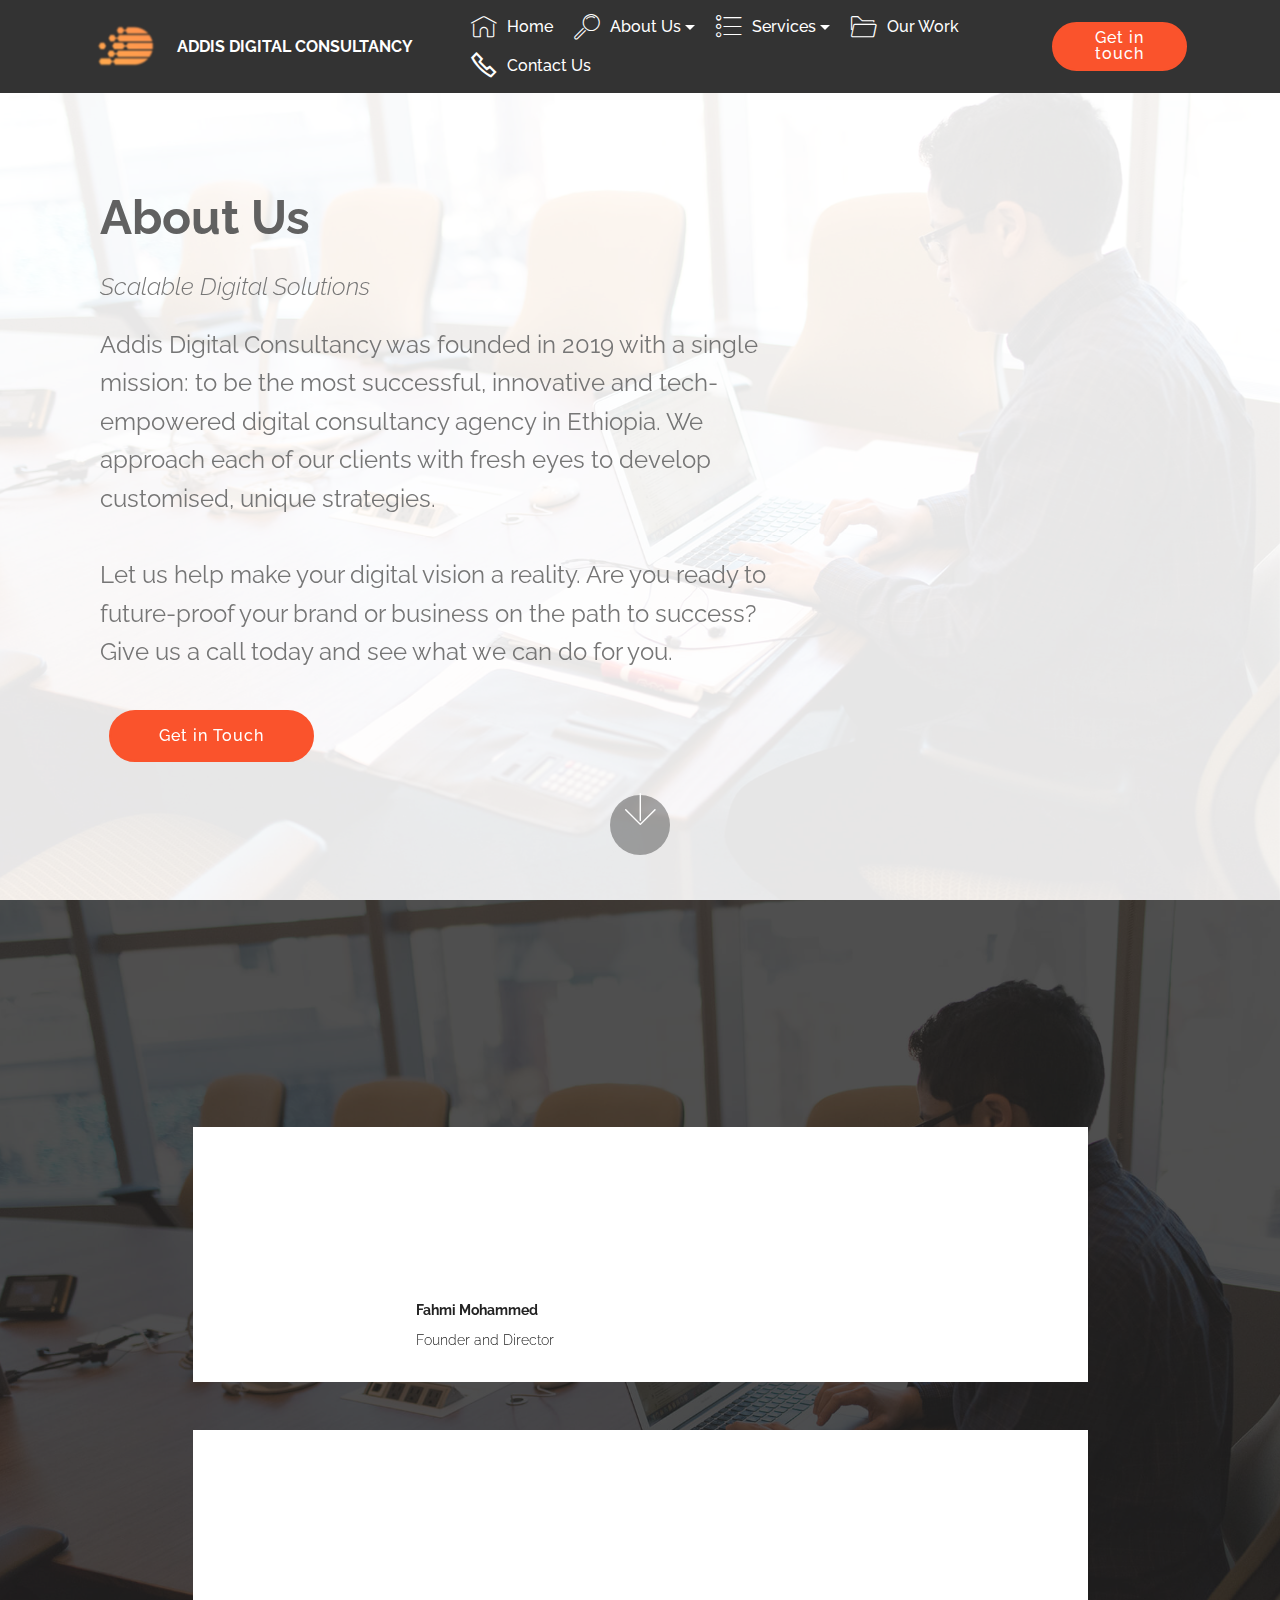
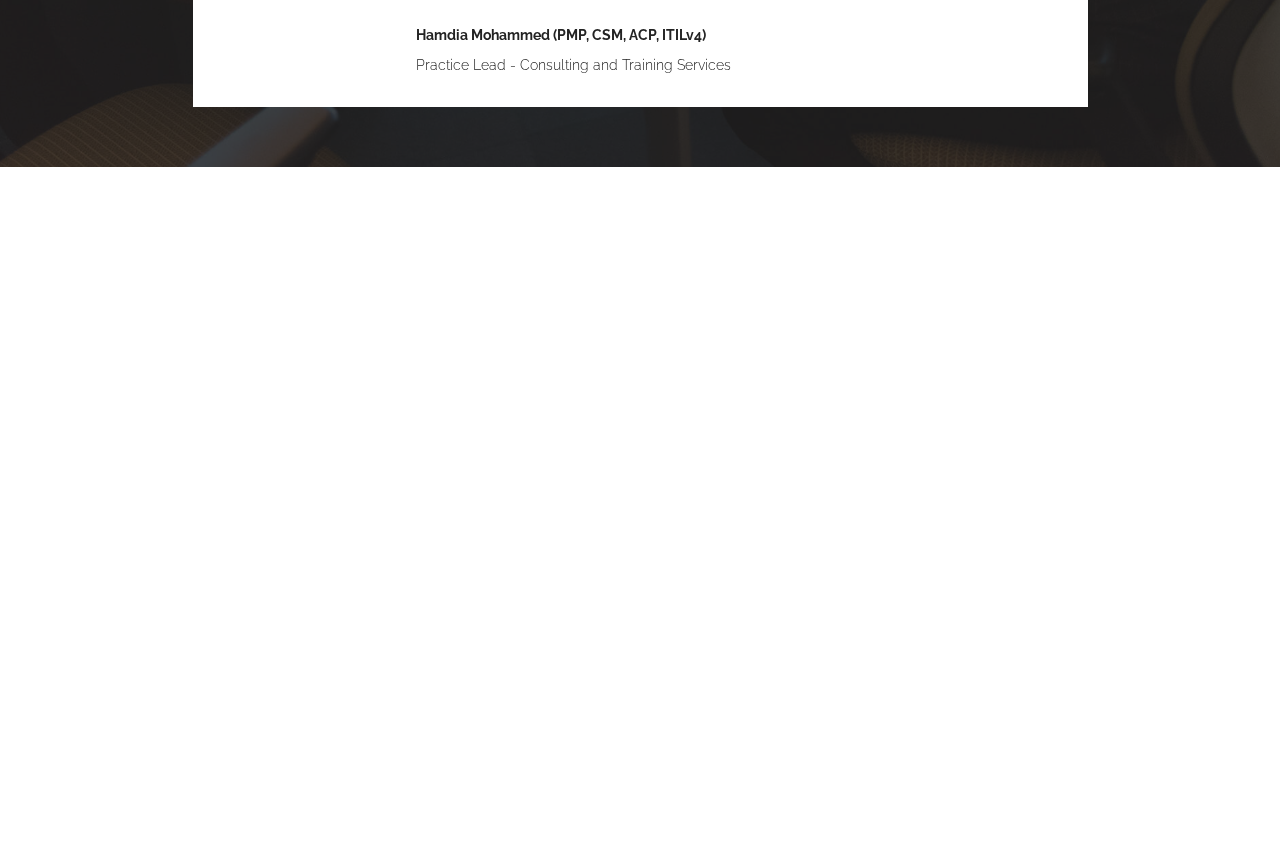
==== commit c09eff7f: "create github pages" ====
--- a/about-us.html
+++ b/about-us.html
@@ -6,7 +6,7 @@
   <meta http-equiv="X-UA-Compatible" content="IE=edge">
   
   <meta name="viewport" content="width=device-width, initial-scale=1, minimum-scale=1">
-  <link rel="shortcut icon" href="assets/images/addis-digital-consultancy-sample-2-6-195x195.png" type="image/x-icon">
+  <link rel="shortcut icon" href="assets/images/addis-digital-consultancy-sample-2-6-87x63.png" type="image/x-icon">
   <meta name="description" content="About Us | Addis Digital Consultancy | Digital Agency in Ethiopia">
   
   
@@ -24,7 +24,7 @@
   <link rel="preload" href="https://fonts.googleapis.com/css?family=Raleway:100,200,300,400,500,600,700,800,900,100i,200i,300i,400i,500i,600i,700i,800i,900i&display=swap" as="style" onload="this.onload=null;this.rel='stylesheet'">
   <noscript><link rel="stylesheet" href="https://fonts.googleapis.com/css?family=Raleway:100,200,300,400,500,600,700,800,900,100i,200i,300i,400i,500i,600i,700i,800i,900i&display=swap"></noscript>
   <link rel="preload" as="style" href="assets/mobirise/css/mbr-additional.css"><link rel="stylesheet" href="assets/mobirise/css/mbr-additional.css" type="text/css">
-  
+
   
   
   
@@ -61,7 +61,7 @@
             <div class="navbar-brand">
                 <span class="navbar-logo">
                     <a href="index.html#top">
-                         <img src="assets/images/addis-digital-consultancy-sample-2-6-195x195.png" alt="" title="" style="height: 3.8rem;">
+                         <img src="assets/images/addis-digital-consultancy-sample-2-6-87x63.png" alt="" title="" style="height: 3.8rem;">
                     </a>
                 </span>
                 <span class="navbar-caption-wrap"><a class="navbar-caption text-white display-4" href="index.html#top">
@@ -188,7 +188,7 @@
         <div class="row justify-content-center">
             <div class="media-container-column col-lg-8" data-form-type="formoid">
                 <!---Formbuilder Form--->
-                <form action="https://mobirise.eu/" method="POST" class="mbr-form form-with-styler" data-form-title="Mobirise Form"><input type="hidden" name="email" data-form-email="true" value="FNf6ZiQ2jFHo1DfqJCEcAQURR7zEzT4+0elDSA1GBxKpu95xwk3rNQXRuP87+Y1+1uS3MDtpwlyT9STegp/lOZJR0S0GGCgL0iHtsh/JiivHmiL6jff3OmdJWNG7L8mi.BKzx8U0PXlr++G6ZQOS3GANR664qNldQWxYjz5u8wDYp//NWa/UZM/kSbhLrHv1yBkWZ1Pb8QXytUiMyDHaNTfbRJHq4kfB2h7Frc7pm1OzmOFCyWPwhX8ZRnRNeGQTB">
+                <form action="https://mobirise.eu/" method="POST" class="mbr-form form-with-styler" data-form-title="Mobirise Form"><input type="hidden" name="email" data-form-email="true" value="EaYezBovHppE0TaCNdZJ5lKoD1CctJRAlLcsBFLHT5QexLTMDzycMmfy1/ZBa6Vm6D5AT9ngPlDOrVdmFY7Iw/vPYrcWa5q+pVc9s+dVn1J2Ig1kBjVoxeEmRMGsaHe5.3NiF8duFNDntA2ZLzPhrOIcpW7w5N5qhpKSX7YyUq0PRG2b+MDqPNScoCZgqc1h/PPKJKMgjr1XH9yFPgNTFzGRTDfMFPVfzCBPLKQrXgV/Iwa0Wry8sdpGJV/tsDW/j">
                     <div class="row">
                         <div hidden="hidden" data-form-alert="" class="alert alert-success col-12">Thanks for filling out the form!</div>
                         <div hidden="hidden" data-form-alert-danger="" class="alert alert-danger col-12">
@@ -220,8 +220,8 @@
 </section>
 
 
-<script src="assets/web/assets/jquery/jquery.min.js"></script>
-  <script src="assets/popper/popper.min.js"></script>
+<script src="assets/popper/popper.min.js"></script>
+  <script src="assets/web/assets/jquery/jquery.min.js"></script>
   <script src="assets/bootstrap/js/bootstrap.min.js"></script>
   <script src="assets/tether/tether.min.js"></script>
   <script src="assets/smoothscroll/smooth-scroll.js"></script>
